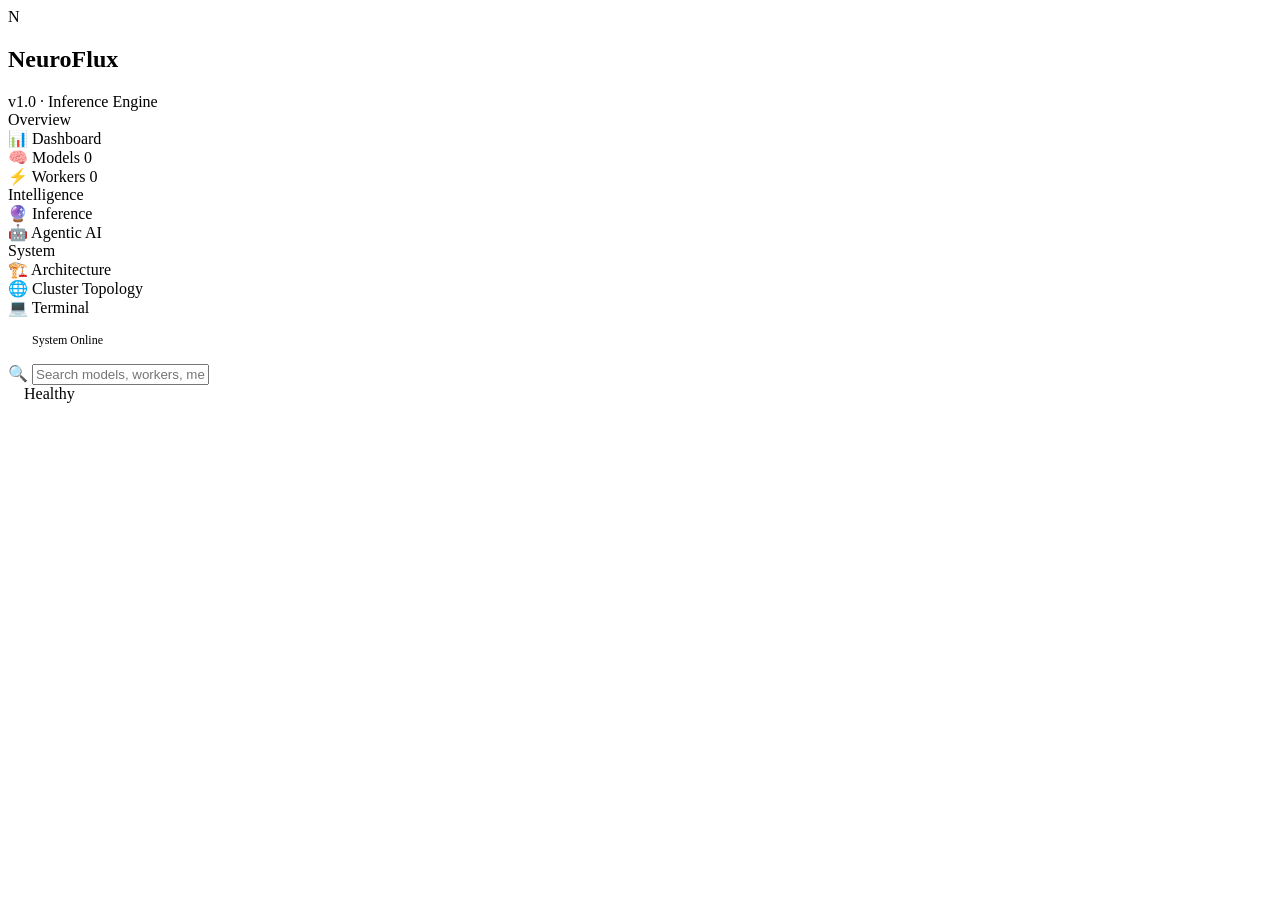
==== ui/templates/index.html @ 60c0dde5 "feat: Complete NeuroFlux distributed AI inference engine Full-stack implementation from OS-level pri" ====
<!DOCTYPE html>
<html lang="en">
<head>
  <meta charset="UTF-8">
  <meta name="viewport" content="width=device-width, initial-scale=1.0">
  <title>NeuroFlux — Distributed AI Inference Engine</title>
  <link rel="preconnect" href="https://fonts.googleapis.com">
  <link href="https://fonts.googleapis.com/css2?family=Inter:wght@400;500;600;700;800&family=JetBrains+Mono:wght@400;500&display=swap" rel="stylesheet">
  <link rel="stylesheet" href="/static/css/dashboard.css">
</head>
<body>
<div class="app">
  <!-- Sidebar -->
  <aside class="sidebar" id="sidebar">
    <div class="logo">
      <div class="logo-icon">N</div>
      <div class="logo-text">
        <h2>NeuroFlux</h2>
        <span>v1.0 · Inference Engine</span>
      </div>
    </div>
    <nav class="nav">
      <div class="nav-section">Overview</div>
      <div class="nav-item active" data-page="dashboard">
        <span class="icon">📊</span> Dashboard
      </div>
      <div class="nav-item" data-page="models">
        <span class="icon">🧠</span> Models
        <span class="nav-badge" id="model-count">0</span>
      </div>
      <div class="nav-item" data-page="workers">
        <span class="icon">⚡</span> Workers
        <span class="nav-badge" id="worker-count">0</span>
      </div>

      <div class="nav-section">Intelligence</div>
      <div class="nav-item" data-page="inference">
        <span class="icon">🔮</span> Inference
      </div>
      <div class="nav-item" data-page="agents">
        <span class="icon">🤖</span> Agentic AI
      </div>

      <div class="nav-section">System</div>
      <div class="nav-item" data-page="architecture">
        <span class="icon">🏗️</span> Architecture
      </div>
      <div class="nav-item" data-page="topology">
        <span class="icon">🌐</span> Cluster Topology
      </div>
      <div class="nav-item" data-page="terminal">
        <span class="icon">💻</span> Terminal
      </div>
    </nav>
    <div style="padding: 16px; border-top: 1px solid var(--border);">
      <div style="display: flex; align-items: center; gap: 8px; font-size: 12px; color: var(--text-muted);">
        <span class="live-dot"></span> System Online
      </div>
    </div>
  </aside>

  <!-- Main -->
  <div class="main">
    <header class="topbar">
      <div style="display: flex; align-items: center; gap: 16px;">
        <button class="btn-secondary btn-sm" id="menu-toggle" style="display:none;">☰</button>
        <div class="search-wrap">
          <span class="search-icon">🔍</span>
          <input type="text" class="search-input" placeholder="Search models, workers, metrics...">
        </div>
      </div>
      <div style="display: flex; align-items: center; gap: 16px;">
        <span style="font-size: 12px; color: var(--text-muted);" id="clock"></span>
        <span class="badge healthy"><span class="badge-dot"></span> Healthy</span>
      </div>
    </header>

    <div class="content" id="content">
      <!-- Pages injected by JS -->
    </div>
  </div>
</div>

<script src="/static/js/app.js"></script>
</body>
</html>
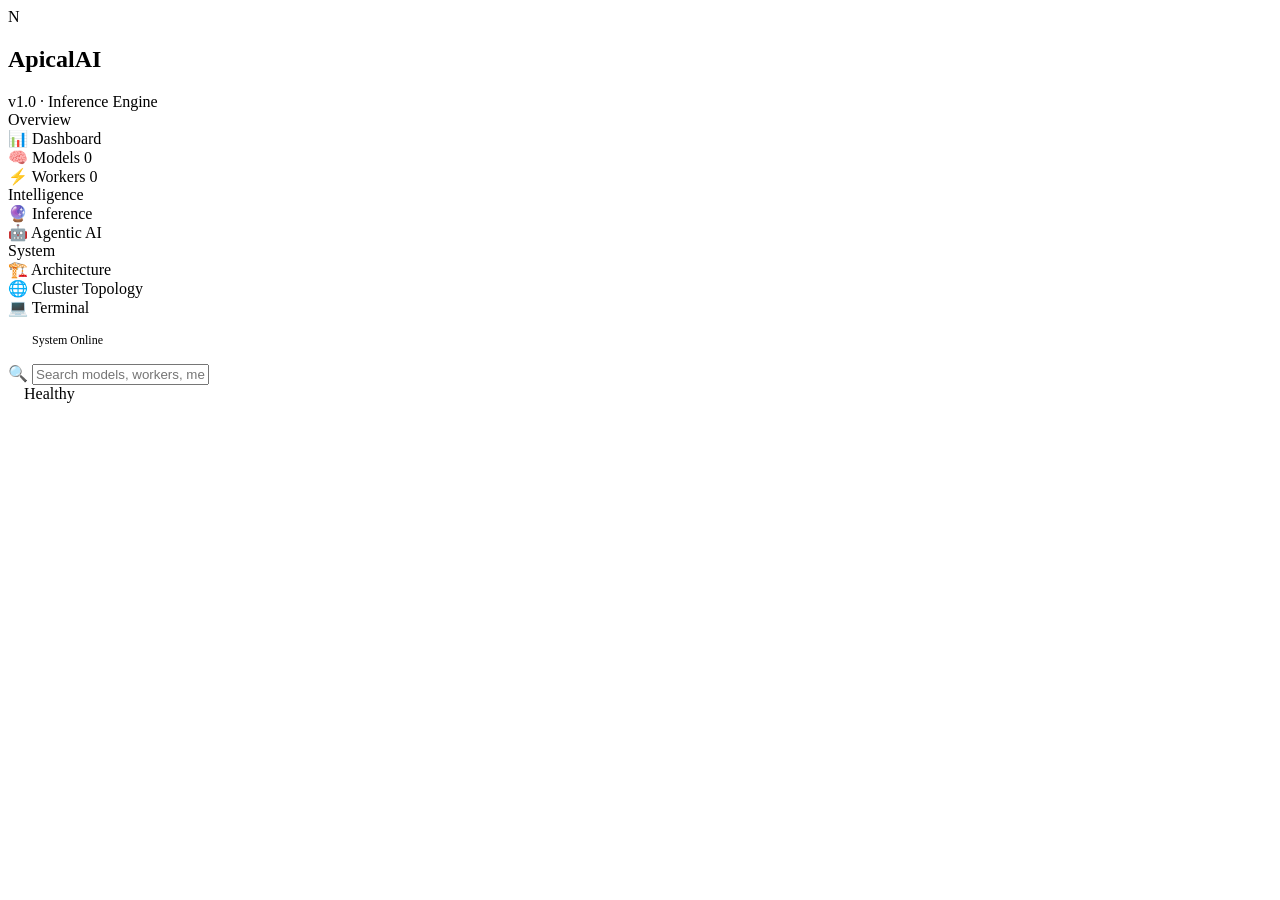
==== commit 56920934: "Rename project from NeuroFlux to ApicalAI Replace all references to NeuroFlux/neuroflux/NEUROFLUX ac" ====
--- a/ui/templates/index.html
+++ b/ui/templates/index.html
@@ -3,7 +3,7 @@
 <head>
   <meta charset="UTF-8">
   <meta name="viewport" content="width=device-width, initial-scale=1.0">
-  <title>NeuroFlux — Distributed AI Inference Engine</title>
+  <title>ApicalAI — Distributed AI Inference Engine</title>
   <link rel="preconnect" href="https://fonts.googleapis.com">
   <link href="https://fonts.googleapis.com/css2?family=Inter:wght@400;500;600;700;800&family=JetBrains+Mono:wght@400;500&display=swap" rel="stylesheet">
   <link rel="stylesheet" href="/static/css/dashboard.css">
@@ -15,7 +15,7 @@
     <div class="logo">
       <div class="logo-icon">N</div>
       <div class="logo-text">
-        <h2>NeuroFlux</h2>
+        <h2>ApicalAI</h2>
         <span>v1.0 · Inference Engine</span>
       </div>
     </div>
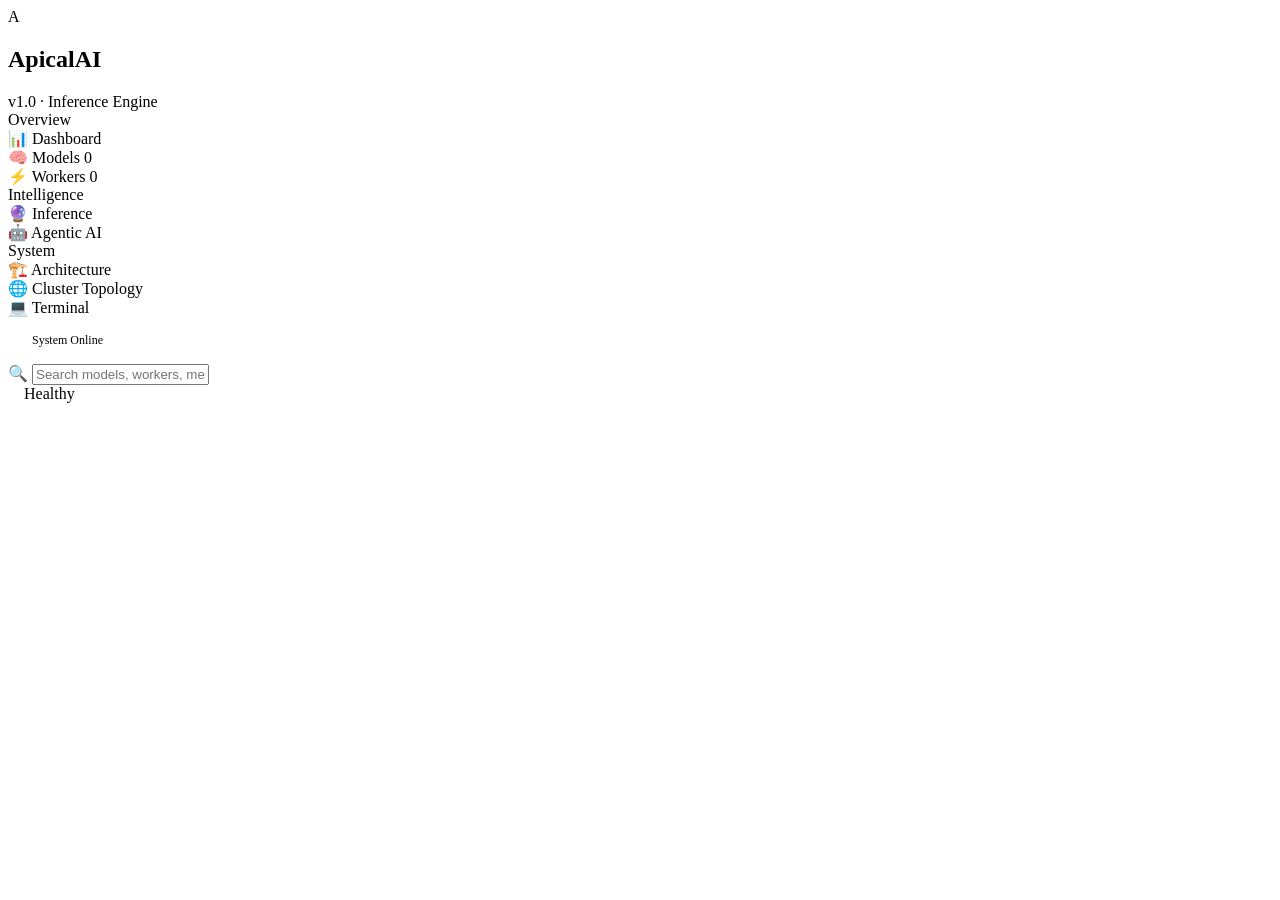
==== commit 39b19baf: "Redesign dashboard with soft baby pink palette Replace dark cyberpunk theme with light, soft pastel " ====
--- a/ui/templates/index.html
+++ b/ui/templates/index.html
@@ -13,7 +13,7 @@
   <!-- Sidebar -->
   <aside class="sidebar" id="sidebar">
     <div class="logo">
-      <div class="logo-icon">N</div>
+      <div class="logo-icon">A</div>
       <div class="logo-text">
         <h2>ApicalAI</h2>
         <span>v1.0 · Inference Engine</span>
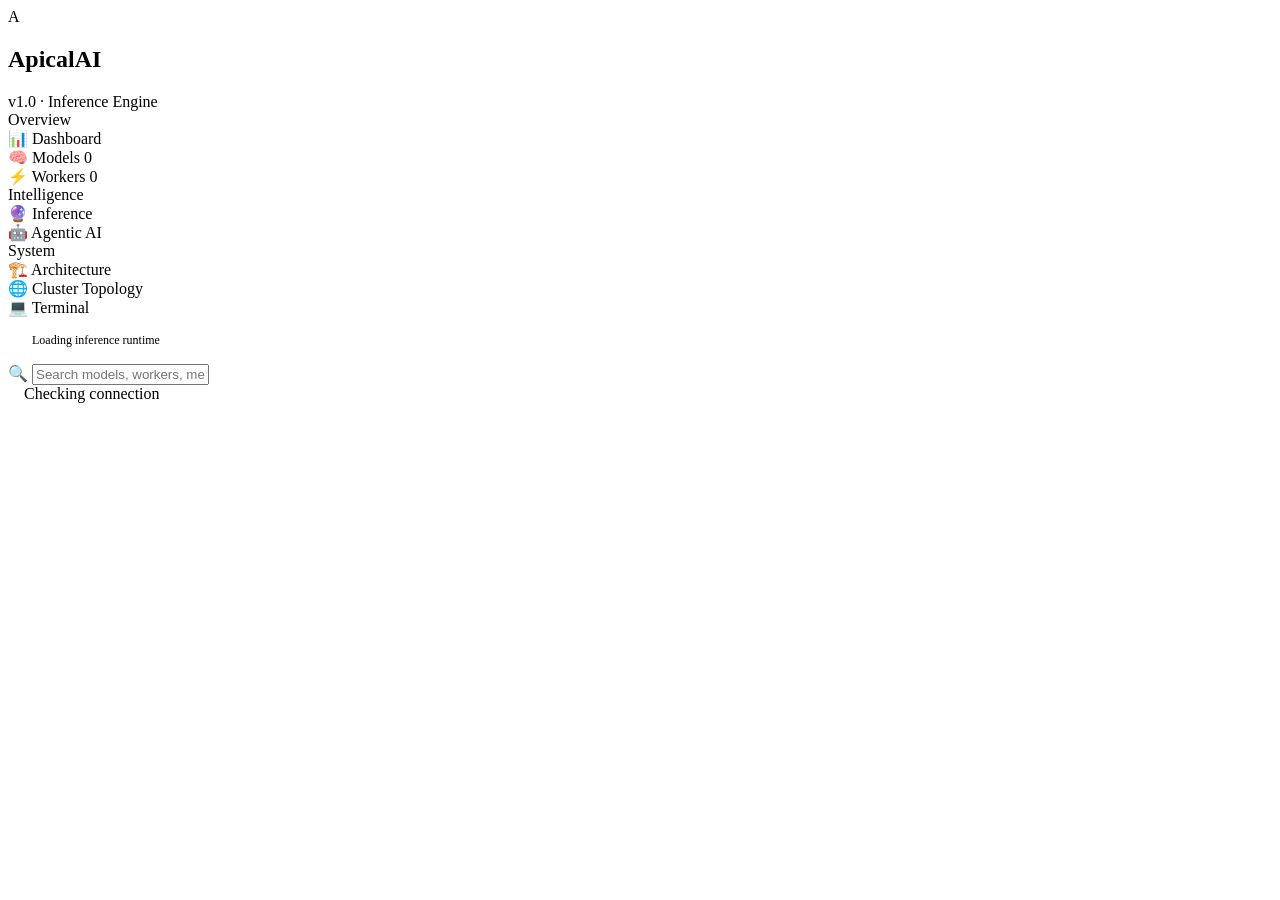
==== commit e5d81d67: "Load browser inference runtime before dashboard and display truthful status" ====
--- a/ui/templates/index.html
+++ b/ui/templates/index.html
@@ -54,7 +54,7 @@
     </nav>
     <div style="padding: 16px; border-top: 1px solid var(--border);">
       <div style="display: flex; align-items: center; gap: 8px; font-size: 12px; color: var(--text-muted);">
-        <span class="live-dot"></span> System Online
+        <span class="live-dot"></span> <span id="sidebar-status">Loading inference runtime</span>
       </div>
     </div>
   </aside>
@@ -71,7 +71,7 @@
       </div>
       <div style="display: flex; align-items: center; gap: 16px;">
         <span style="font-size: 12px; color: var(--text-muted);" id="clock"></span>
-        <span class="badge healthy"><span class="badge-dot"></span> Healthy</span>
+        <span class="badge healthy"><span class="badge-dot"></span> <span id="connection-status">Checking connection</span></span>
       </div>
     </header>
 
@@ -81,6 +81,7 @@
   </div>
 </div>
 
+<script src="/static/js/browser_model.js"></script>
 <script src="/static/js/app.js"></script>
 </body>
 </html>
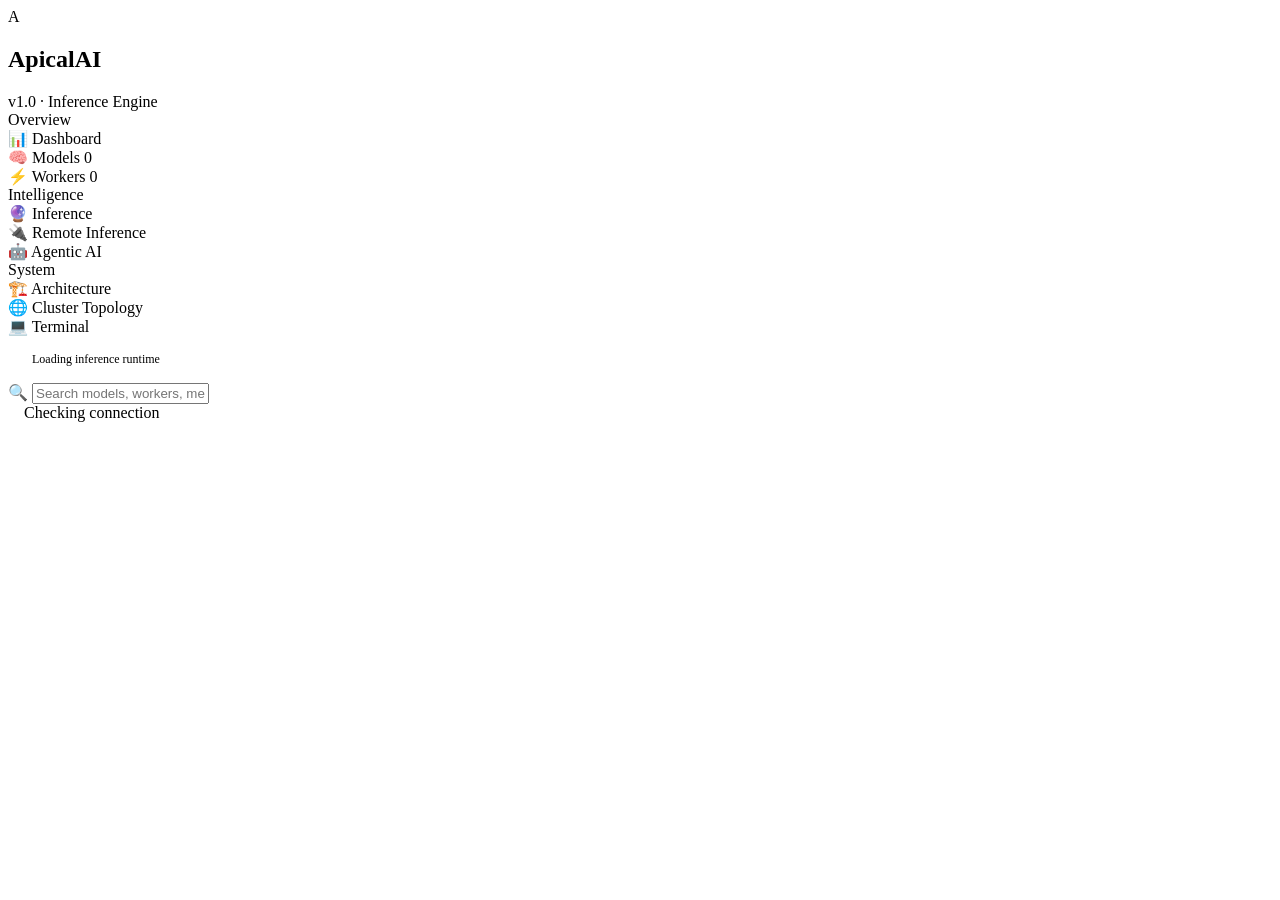
==== commit 2903b1f0: "Add explicit remote inference console and backend connection tests" ====
--- a/ui/templates/index.html
+++ b/ui/templates/index.html
@@ -36,6 +36,9 @@
       <div class="nav-section">Intelligence</div>
       <div class="nav-item" data-page="inference">
         <span class="icon">🔮</span> Inference
+      </div>
+      <div class="nav-item" data-page="remote">
+        <span class="icon">🔌</span> Remote Inference
       </div>
       <div class="nav-item" data-page="agents">
         <span class="icon">🤖</span> Agentic AI
